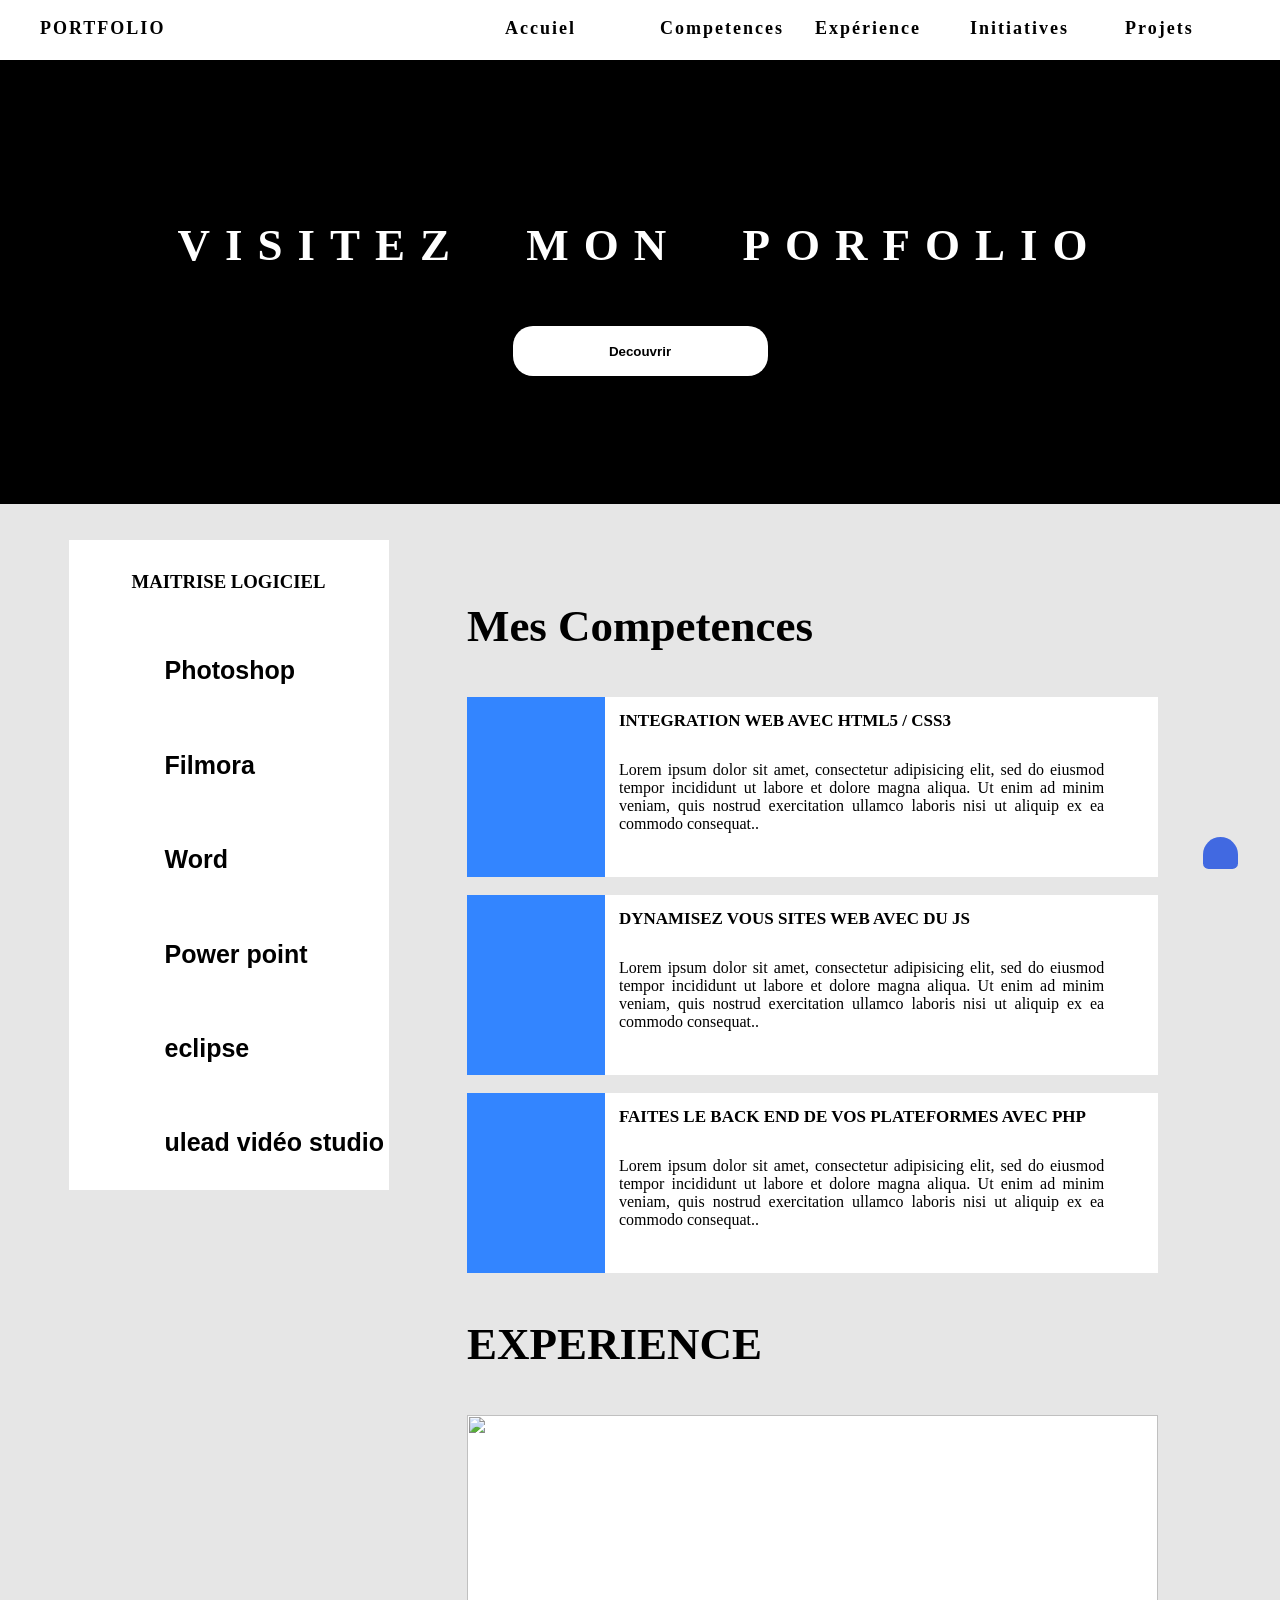
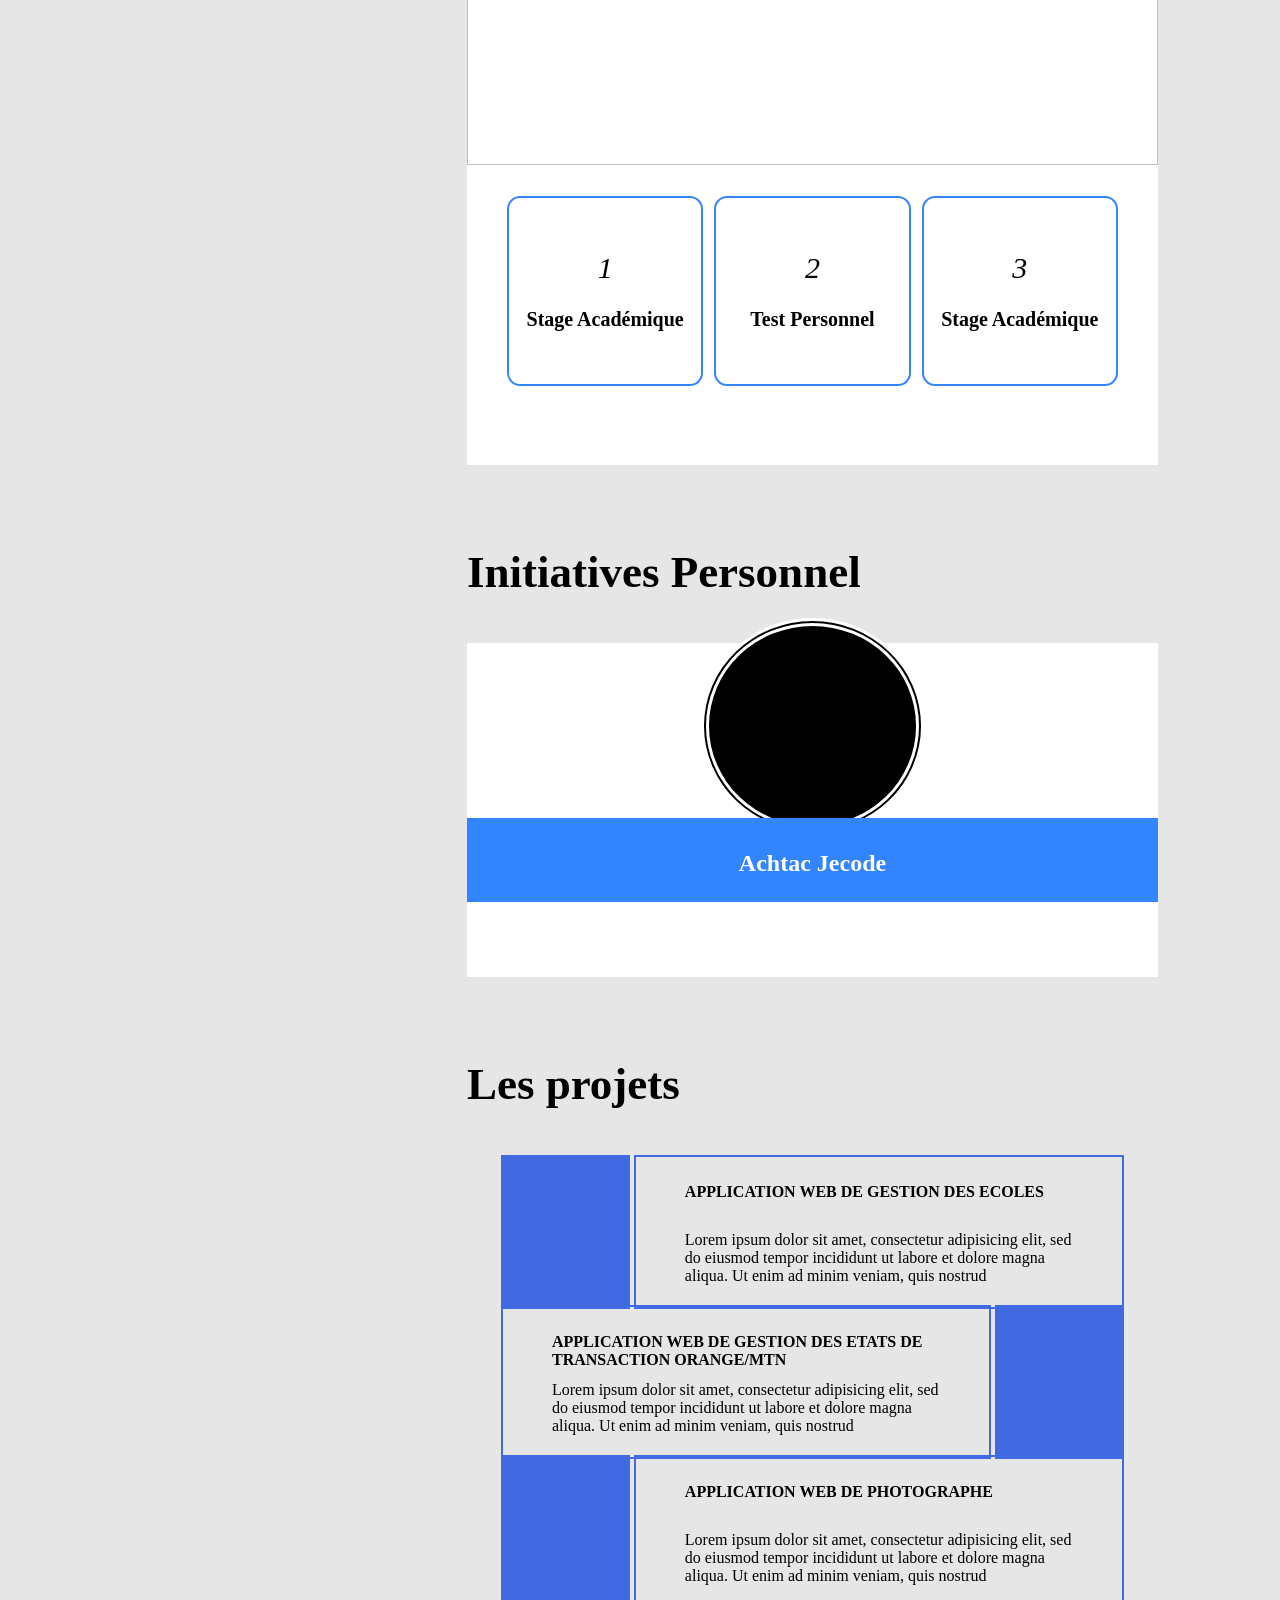
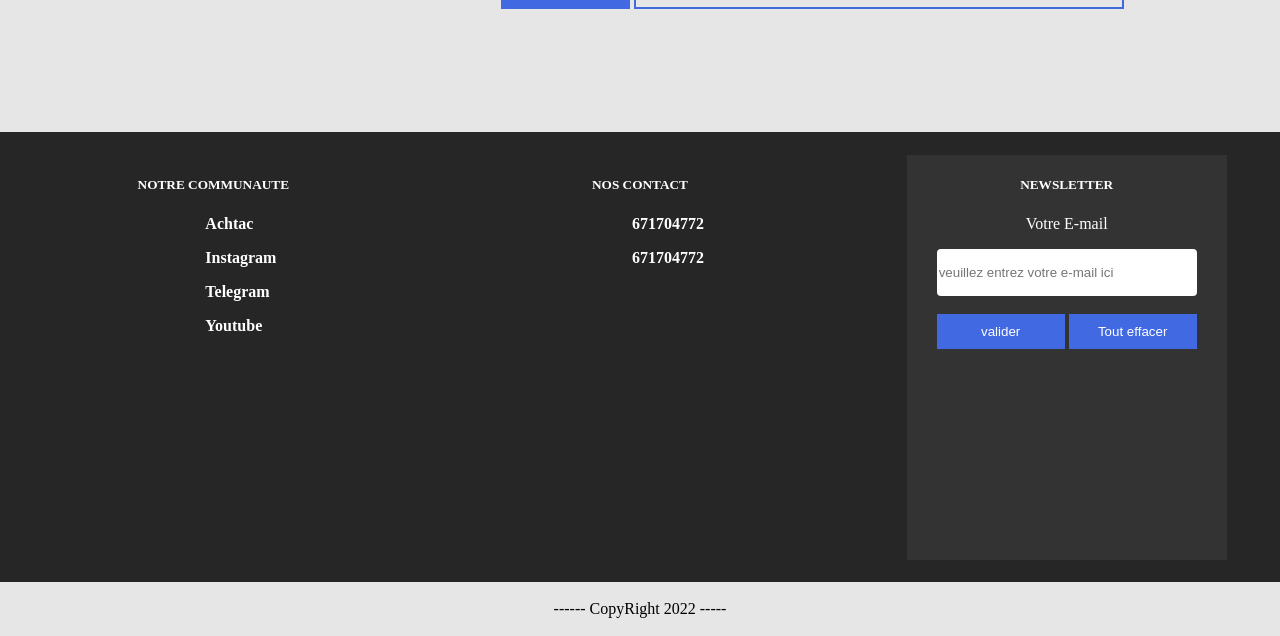
==== index.html @ c36070aa "mise en ligne" ====
<!DOCTYPE html>
 <html lang="fr" dir="ltr">
   <head>
     <meta charset="utf-8">
     <link rel="stylesheet" href="style.css">
         <meta http-equiv="X-UA-Compatible" content="IE=edge">
      <meta name="viewport" content="width=device-width, initial-scale=1.0">
     <link rel="stylesheet" href="./icon/css/all.min.css">
     <title></title>
   </head>
   <body>

            <header id="header">
              <ul>
                <li>PORTFOLIO</li>
              </ul>
                 <ul>
                  <a href="#">  <li>Accuiel</li></a>
                  <a href="#competences">  <li>Competences</li></a>
                  <a href="#exper">  <li>Expérience</li></a>
                  <a href="#ini">  <li>Initiatives</li></a>
                  <a href="#proj">  <li>Projets</li></a>
                 </ul>
            </header>
            <br><br><br>
            <div id="banniere">
    <h2>Visitez Mon PORFOLIO</h2>
    <br>
    <a href="#footer"> <button id="decouvrir">Decouvrir</button> </a>

            </div>
            <br><br>
           <div id="page">

             <div id="noti">
                <h3>MAITRISE LOGICIEL</h3>
               <div id="l1">

                 <i class="fas fa-camera"></i>
                 <strong> Photoshop</strong>

               </div>
               <div id="l1">
                 <i class="fas fa-camera"></i>
                 <strong> Filmora</strong>
               </div>
               <div id="l1">
                 <i class="fas fa-camera"></i>
                 <strong>Word</strong>
               </div>
               <div id="l1">
                 <i class="fas fa-camera"></i>
                 <strong> Power point </strong>
               </div>

               <div id="l1">

                 <i class="fas fa-camera"></i>
                 <strong> eclipse</strong>

               </div>
               <div id="l1">
                 <i class="fas fa-camera"></i>
                 <strong> ulead vidéo studio</strong>
               </div>


             </div>

            <div id="competences">
              <h3>Mes Competences</h3>

              <div id="c1">


                <span>
                  <i class="fab fa-html5"></i>
                  <i class="fab fa-css3"></i>
                </span>
                <div id="contenu">
                  <h2>Integration Web Avec HTML5 / CSS3</h2>
                  <p>
                  Lorem ipsum dolor sit amet, consectetur adipisicing elit, sed do eiusmod tempor
                   incididunt ut labore et dolore magna aliqua. Ut enim ad minim veniam, quis nostrud
                   exercitation ullamco laboris nisi ut aliquip ex ea commodo consequat..</p>

                </div>

              </div>
              <br>
              <div id="c1">
                <span>
                <i class="fab fa-js"></i>

              </span>
              <div id="contenu">
                <h2>DYnamisez Vous sites Web avec du JS</h2>
                <p>
                Lorem ipsum dolor sit amet, consectetur adipisicing elit, sed do eiusmod tempor
                 incididunt ut labore et dolore magna aliqua. Ut enim ad minim veniam, quis nostrud
                 exercitation ullamco laboris nisi ut aliquip ex ea commodo consequat..</p>

              </div>

              </div>
              <br>
              <div id="c1">
                <span>
                <i class="fab fa-php"></i>

              </span>
              <div id="contenu">
                <h2>Faites le BACK END de vos plateformes avec PHP</h2>
                <p>
                Lorem ipsum dolor sit amet, consectetur adipisicing elit, sed do eiusmod tempor
                 incididunt ut labore et dolore magna aliqua. Ut enim ad minim veniam, quis nostrud
                 exercitation ullamco laboris nisi ut aliquip ex ea commodo consequat..</p>

              </div>


              </div>
                        <h3 id="exper">EXPERIENCE</h3>

              <div id="exp">

                    <img src="./image/7.jpg" alt="">
    <br><br>
                    <div id="txt">
                      <div id="e1">

                         <i class="fas fa-paint-brush"> 1 </i>
                         <br>
                         <strong>Stage Académique</strong>

                      </div>
                      <div id="e2">
                         <i class="fas fa-paint-brush"> 2 </i>
                           <br>
                          <strong>Test Personnel</strong>

                      </div>
                      <div id="e2">
                             <i class="fas fa-paint-brush"> 3 </i>
                             <br>
                              <strong>Stage Académique</strong>
                      </div>

                    </div>





              </div>

<br><br>
   <h3 id="ini">Initiatives  Personnel</h3>
       <div  id="initiatives">

             <div id="i1">

                 <div id="circle">

                 </div>



             </div>
            <div id="i3">

                <h4 align="center">Achtac Jecode</h4>
                <em>Pour la formation en developpement web </em>

            </div>
             <div id="i2">

               <i class="fab fa-facebook"></i>
                <i class="fab fa-whatsapp"></i>
                 <i class="fab fa-instagram"></i>
                  <i class="fab fa-youtube"></i>
                  <i class="fab fa-telegram"></i>

             </div>

       </div>


<br><br>

<h3 id="proj">Les projets</h3>
<div id="projets">

<div id="p1">
<div id="num">

 <h2><i class="fas  fa-users"></i> </h2>
</div>
<div id="description">
 <h4>APPLICATION WEB DE GESTION DES ECOLES </h4>
 <p>Lorem ipsum dolor sit amet, consectetur adipisicing elit, sed do eiusmod
   tempor incididunt ut labore et dolore magna aliqua. Ut enim ad minim veniam,
   quis nostrud  </p>

</div>

</div>
<div id="p1">

  <div id="description">
    <h4>APPLICATION WEB DE GESTION DES ETATS DE TRANSACTION ORANGE/MTN  </h4>
    <p>Lorem ipsum dolor sit amet, consectetur adipisicing elit, sed do eiusmod
      tempor incididunt ut labore et dolore magna aliqua. Ut enim ad minim veniam,
      quis nostrud  </p>

  </div>
  <div id="num">
 <h2><i class="fab fa-apple"></i> </h2>
  </div>

</div>
<div id="p1">
  <div id="num">
 <h2><i class="fas fa-camera"></i> </h2>
  </div>
  <div id="description">
 <h4>APPLICATION WEB DE PHOTOGRAPHE </h4>
 <p>Lorem ipsum dolor sit amet, consectetur adipisicing elit, sed do eiusmod
   tempor incididunt ut labore et dolore magna aliqua. Ut enim ad minim veniam,
   quis nostrud  </p>
  </div>

</div>
</div>
  </div>


  <br><br>


           </div>


             <br><br><br><br><br><br> <br><br><br><br><br><br> <br><br><br><br><br><br>
             <br><br><br><br><br><br> <br><br><br><br><br><br> <br><br><br><br><br><br>
             <br><br><br><br><br><br> <br><br><br><br><br><br> <br><br><br><br><br><br>
             <br><br><br><br><br><br> <br><br><br><br><br><br> <br><br><br><br><br><br>
             <br><br><br><br><br><br> <br><br><br><br><br><br> <br><br><br><br><br><br>
             <br><br><br><br><br><br> <br><br><br><br><br><br> <br><br><br><br><br><br>
             <br><br><br><br><br><br> <br><br><br><br><br><br>

             <footer id="footer">

                   <div id="f1">
                     <h5>NOTRE COMMUNAUTE</h5>
                     <p><i class="fab fa-facebook"></i> <strong>Achtac</strong>  </p>
                     <p><i class="fab fa-instagram"></i><strong>Instagram</strong> </p>
                     <p><i class="fab fa-telegram"></i><strong> Telegram</strong> </p>
                     <p><i class="fab fa-youtube"></i><strong>Youtube</strong> </p>

                   </div>
                   <div id="f1">
                        <h5>NOS CONTACT</h5>
                        <p><i class="fab fa-whatsapp"></i> <strong>671704772</strong>  </p>
                        <p><i class="fas fa-message"></i><strong>671704772</strong> </p>

                   </div>
                   <div id="f1">
                     <h5>NEWSLETTER</h5>

                     <form  method="post">

                       <p>Votre E-mail</p>
                       <input type="email" name="email" placeholder="veuillez entrez votre e-mail ici" value="">
                      <br><br>
                     <input type="submit"  name="" value="valider">
                     <input type="reset" name="" value="Tout effacer">
                     </form>

                   </div>





             </footer>
             <br>
                <center>------ CopyRight 2022 ----- </center>
                <br>

                <a href="#banniere" id="fleche"><button id="fl"><i class="fas fa-arrow-up"></i>  </button> </a>

   </body>
   <script src="./scrollreveal.js"></script>
   <script src="./scrollreveal.min.js"></script>
   <script src="./script.js"></script>
 </html>
---- style.css ----
html{
  scroll-behavior: smooth;

}

body{
  padding: 0;
  margin: 0;
  background:#e6e6e6;
}

header{
  height: 60px;
  width: 100%;
  background:	 white;
  display: flex;
  color: black;
  font-family:agency fb;
  letter-spacing: 2px;
  font-size: 18px;
  font-weight: bold;
  position: fixed;
  z-index: 99;
}
header ul:nth-child(1){
  width:20%;
  height: 50px;
  list-style: none;

}
header ul:nth-child(2){
  width: 80%;
  height: 50px;
  display: flex;
  justify-content: flex-end;
  list-style: none;
  cursor: pointer;
}
header ul li{
  width:155px;
}header ul li:hover{
  color:royalblue;
}

header a {
  color: inherit;
  text-decoration: none;
}
#banniere{
     height:450px;
     width: 100%;
     background: url("./image/font.jpg");
     flex-direction: column;
     background-color: black;
     /* filter:grayscale(35%) contrast(55%); */
      background-blend-mode:lighten;
     background-size: cover;
     background-position: center;
     display: flex;
     justify-content: center;
     align-items: center;

}



#banniere h2{
  color: white;
  font-size: 45px;
  text-transform: uppercase;
  word-spacing: 35px;
  letter-spacing: 15px;
}
#banniere button{
  height: 50px;
  width:255px;
  border-radius: 20px;
  outline: none;
  border:none;
  font-weight: bold;
  cursor: pointer;
  background:white;
}
#banniere button:hover{
   background:orange;
   letter-spacing: 5px;
   transition: letter-spacing 0.5s;
}
#page{
  width: 100%;
  height: 650px;
  display:inline-flex;
  justify-content: center;
  align-items:flex-center;


}
#page #noti{
  position: relative;
  height: auto;
  width:25%;
  background:white;
  display: flex;
  justify-content: space-around;
  align-items: center;
  flex-direction: column;
  /* display: none; */
}
#noti #l1{
  height: 70px;
  width: 100%;
  display: flex;
  justify-content: space-between;
    font-family:agency fb,sans-serif;
  /* align-items:center; */
}
#l1 i{
  width:20%;
  height: 70px;
  display: flex;
  justify-content: center;
  align-items: center;
  font-size:35px;

}
#l1 strong{
  width:70%;
  height: 70px;
  display: flex;
  text-align: left;
  justify-content: flex-start;
  align-items: center;
  font-size: 25px;
}
#page #competences{
  height:auto;
  padding-bottom:52px;
  width:60%;
  margin-left: 25px;
  display: flex;
  padding: 15px;
  flex-direction: column;
  justify-content: space-between;
  align-items: center;
  text-align: left;


}
#competences h3{
  width: 90%;
  font-size: 45px;
  font-family:agency fb,sans-seri;
}
#c1{
  height:180px;
  width:90%;
  background: white;
  display: flex;
  justify-content: space-between;
}
#c1 span{
  height: 180px;
  width: 20%;
  font-size: 72px;
  background:  #3385ff;
  color: white;
  display: flex;
  justify-content:space-around;
  align-items: center;
  flex-direction: column;
}
#c1 #contenu{
  width: 78%;
  height:180px;
  display: flex;
  // justify-content: space-around;
  flex-direction: column;
  word-wrap: break-word;
  text-align: justify;
}
#contenu h2{
  text-transform: uppercase;
  font-size:17px;

}
#contenu p{
  width:90%;
}
#competences #exp{
  height:650px;
  width:90%;
  background: white;
  display: flex;
  flex-direction: column;
  align-items: center;
  /* justify-content: space-bet; */
}
#competences #exp img{
  height: 350px;
  width:100%;
}
#competences #exp #txt{
  width:90%;
  height: 450px;
  display: flex;
   justify-content: space-around;

}
#txt #e1,#e2,#e3{
  border-radius: 8px;

  /* border:1px solid #3385ff ; */
  height:180px;
  width:30%;
  outline:2px solid #3385ff;
  outline-offset: 3px;
  /* background: red; */
  display: flex;
  justify-content: center;
  align-items: center;
  flex-direction: column;

}
#txt i{

  font-size: 30px;

}
#txt #e1,#e2,#e3 h3{

  font-size: 20px;

}
#competences #initiatives{
  height:550px;
  width:90%;
  background: white;
  display: flex;
  flex-direction: column;
  align-items: center;
  justify-content: space-between;
}
#initiatives #i1{
  height:50%;
  width: 100%;
  background: white;
  display: flex;
  justify-content: center;
  align-items: center;
}
#initiatives #i1 #circle{

  height: 200px;
  width:30%;
  background: black;
  border-radius: 50%;
  background-image:url("./image/2.jpg");
  background-position: center;
  border:8px double white;


}
#initiatives #i3{
  height:25%;
  width: 100%;
  background: #3385ff;
  text-align: center;
  font-family:agency fb;
  font-size: 24px;
  color:white;
}

#initiatives #i2{
  height:20%;
  width: 100%;
  display: flex;
  justify-content: space-around;
  align-items: center;


}
#i2 i{
  width:55px;
  font-size: 35px;
  color:#3385ff;
  text-align: center;
}

#competences #projets{
  height:550px;
  width:90%;
  /* background: white; */
  display: flex;
  flex-direction: column;
  align-items: center;
  justify-content: space-around;

}
#projets #p1{
  height: 150px;
  width: 90%;
  display: flex;
  justify-content: space-between;
  /* background-color:red; */

}
#p1 #num{
  height:150px;
  width: 20%;
  border:2px solid royalblue;
  background: royalblue;
  text-align: center;
  display: flex;
  justify-content: center;
  align-items: center;
  font-size: 45px;
  color: white;

}
#p1 #description{
  height:150px;
  width: 78%;
  border:2px solid royalblue;
  display: flex;
  flex-direction: column;
  justify-content: space-around;
  align-items: center;
  overflow: hidden;


}
#description h4{
  width:80%;
  height: 0PX;
}
#description p{
   width: 80%;
}

footer{
  width:100%;
  height: 450px;
  background:#262626;
  display: flex;
  color: white;
  justify-content:space-around;
  align-items: center;

}
footer #f1{
  height: 90%;
  width:25%;
  /* background: red; */
  text-align: center;
  display: block;
  flex-direction: column;
  justify-content: center;
  align-items: center;
  text-align: center;
}
#f1 p{
  width: 100%;
  display: flex;
  justify-content: center;
}

#f1 p i{
  width: 15%;
  font-size: 25px;
  text-align: left;
}

#f1 p strong{
  width: 20%;
    text-align: left;
}
#f1 form{
  height: 100%;
  width: 100%;

}

#f1:nth-child(3){
  background: #333333 ;

}
form input[type="email"]{
  height: 45px;
  width:80%;
  border-radius: 4px;
  border:none;

}
form input[type="submit"],input[type="reset"]{
  height: 35px;
  width:40%;
  border:none;
  cursor: pointer;
  background: royalblue;
  color:white;
  /* border-radius: 14px; */

}
/* firstbase.io
stripeaddlass.com; */
form input[type="submit"]:hover,input[type="reset"]:hover{
  height: 35px;
  width:40%;
  border:none;
  color:black;
  /* border-radius: 14px; */
  background:orange;

  cursor: pointer;

}
#fleche{

    position: fixed;
    top:93%;
     left:94%;




}
#fleche button{
  height: 32px;
  width: 35px;
     background: royalblue;
     border:none;
     border-radius:25px 25px 8px 8px;
     color: white;
}



@media screen  and (max-width:1040px) {

  body{
    padding: 0;
    margin: 0;
    background:#e6e6e6;
  }

#banniere{
  width:100%;
}

#description h4{
  width:80%;
  height: 0PX;
  font-size:15px;
}



#initiatives #i1 #circle{

  height: 200px;
  width:40%;
  background: black;
  border-radius: 50%;
  background-image:url("./image/2.jpg");
  background-position: center;
  border:8px double white;


}

#txt #e1,#e2,#e3{
  border-radius: 8px;

  /* border:1px solid #3385ff ; */
  height:180px;
  width:30%;
  outline:2px solid #3385ff;
  outline-offset: 3px;
  /* background: red; */
  display: flex;
  justify-content: center;
  align-items: center;
  flex-direction: column;
  text-align: center;

}
#txt i{

  font-size: 35px;
  text-align: center;

}
#txt #e1,#e2,#e3 h3{

  font-size: 20px;

}
#contenu h2{
  width:90%;
  /* background: red; */
}

}




@media screen  and (max-width:900px) {

  body{
    padding: 0;
    margin: 0;
    background:#e6e6e6;
  }

#banniere{
  width:100%;
}

#projets #p1{
  height: 150px;
  width: 100%;
  display: flex;
  justify-content: space-between;
  /* background-color:red; */

}
#p1 #num{
  height:150px;
  width: 20%;
  border:2px solid royalblue;
  background: royalblue;
  text-align: center;
  display: flex;
  justify-content: center;
  align-items: center;
  font-size: 45px;
  color: white;

}
#p1 #description{
  height:150px;
  width: 78%;
  border:2px solid royalblue;
  display: flex;
  flex-direction: column;
  justify-content: space-around;
  align-items: center;
  overflow: hidden;


}
#description h4{
  width:80%;
  height: 0PX;
  font-size:12px;
}



#initiatives #i1 #circle{

  height: 200px;
  width:40%;
  background: black;
  border-radius: 50%;
  background-image:url("./image/2.jpg");
  background-position: center;
  border:8px double white;


}

#txt #e1,#e2,#e3{
  border-radius: 8px;

  /* border:1px solid #3385ff ; */
  height:180px;
  width:30%;
  outline:2px solid #3385ff;
  outline-offset: 3px;
  /* background: red; */
  display: flex;
  justify-content: center;
  align-items: center;
  flex-direction: column;
  text-align: center;
  flex-shrink: 10;
}
#txt i{

  font-size: 35px;
  text-align: center;

}
#txt #e1,#e2,#e3 h3{

  font-size: 15px;

}
#contenu h2{
  width:90%;
  /* background: red; */
}


/* les competences */

#competences h3{
  width: 90%;
  font-size: 45px;
  font-family:agency fb,sans-seri;
}
#c1{
  height:200px;
  width:100%;
  background: white;
  display: flex;
  justify-content: space-between;
}
#c1 span{
  height: 200px;
  width: 20%;
  font-size: 72px;
  background:  #3385ff;
  color: white;
  display: flex;
  justify-content:space-around;
  align-items: center;
  flex-direction: column;
}
#c1 #contenu{
  width: 80%;
  height:200px;
  display: flex;
  justify-content:space-around;
  flex-direction: column;
  word-wrap: break-word;
  text-align: justify;
  margin-left: 10px;
}
#contenu h2{
  width:90%;
  text-transform: uppercase;
  font-size:17px;

}
#contenu p{
  width:90%;
}























}
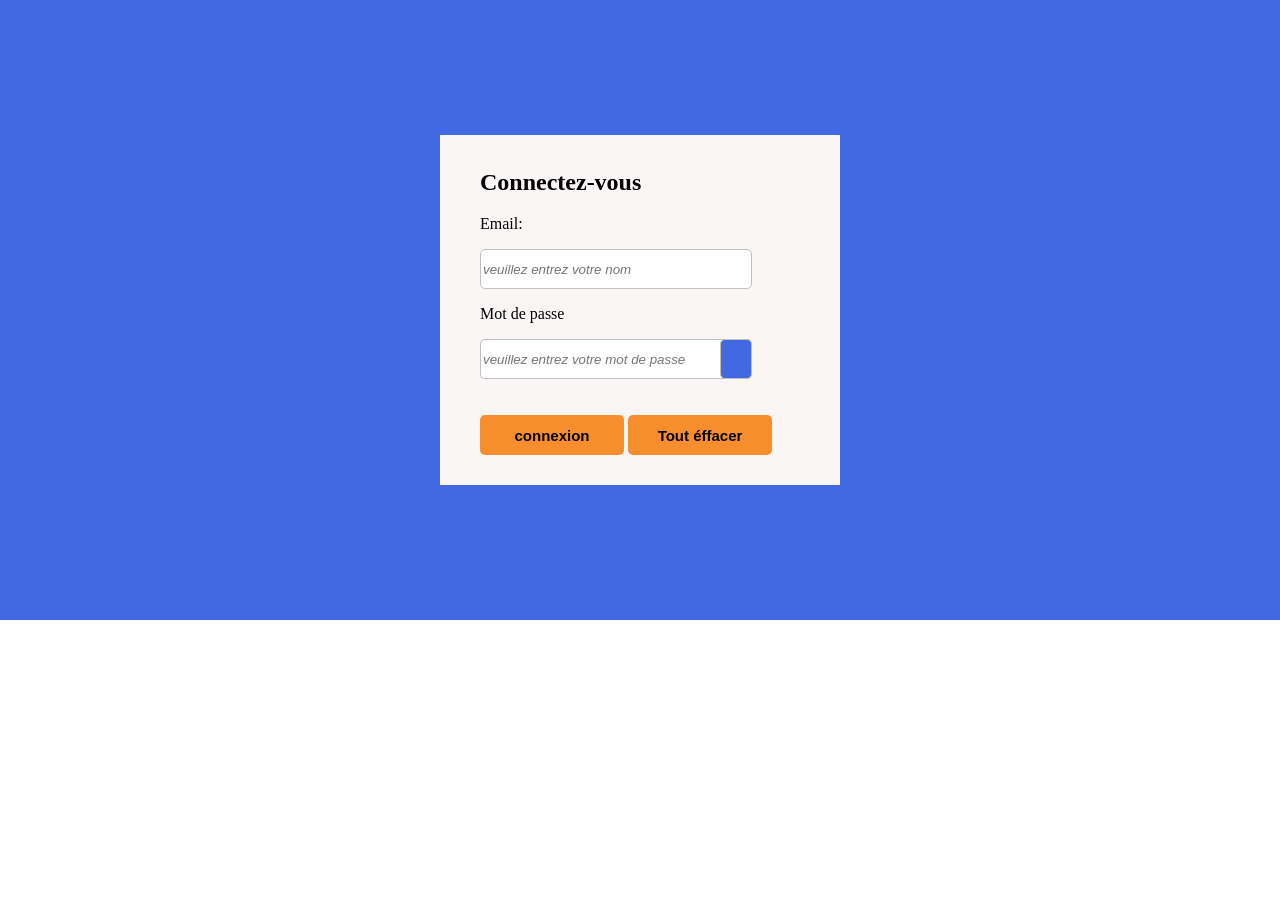
==== commit a7751416: "4ieme commi" ====
--- a/index.html
+++ b/index.html
@@ -1,298 +1,60 @@
-
- <!DOCTYPE html>
- <html lang="fr" dir="ltr">
-   <head>
-     <meta charset="utf-8">
-     <link rel="stylesheet" href="style.css">
-         <meta http-equiv="X-UA-Compatible" content="IE=edge">
-      <meta name="viewport" content="width=device-width, initial-scale=1.0">
-     <link rel="stylesheet" href="./icon/css/all.min.css">
-     <title></title>
-   </head>
-   <body>
-
-            <header id="header">
-              <ul>
-                <li>PORTFOLIO</li>
-              </ul>
-                 <ul>
-                  <a href="#">  <li>Accuiel</li></a>
-                  <a href="#competences">  <li>Competences</li></a>
-                  <a href="#exper">  <li>Expérience</li></a>
-                  <a href="#ini">  <li>Initiatives</li></a>
-                  <a href="#proj">  <li>Projets</li></a>
-                 </ul>
-            </header>
-            <br><br><br>
-            <div id="banniere">
-    <h2>Visitez Mon PORFOLIO</h2>
-    <br>
-    <a href="#footer"> <button id="decouvrir">Decouvrir</button> </a>
-
-            </div>
-            <br><br>
-           <div id="page">
-
-             <div id="noti">
-                <h3>MAITRISE LOGICIEL</h3>
-               <div id="l1">
-
-                 <i class="fas fa-camera"></i>
-                 <strong> Photoshop</strong>
-
-               </div>
-               <div id="l1">
-                 <i class="fas fa-camera"></i>
-                 <strong> Filmora</strong>
-               </div>
-               <div id="l1">
-                 <i class="fas fa-camera"></i>
-                 <strong>Word</strong>
-               </div>
-               <div id="l1">
-                 <i class="fas fa-camera"></i>
-                 <strong> Power point </strong>
-               </div>
-
-               <div id="l1">
-
-                 <i class="fas fa-camera"></i>
-                 <strong> eclipse</strong>
-
-               </div>
-               <div id="l1">
-                 <i class="fas fa-camera"></i>
-                 <strong> ulead vidéo studio</strong>
-               </div>
-
-
-             </div>
-
-            <div id="competences">
-              <h3>Mes Competences</h3>
-
-              <div id="c1">
-
-
-                <span>
-                  <i class="fab fa-html5"></i>
-                  <i class="fab fa-css3"></i>
-                </span>
-                <div id="contenu">
-                  <h2>Integration Web Avec HTML5 / CSS3</h2>
-                  <p>
-                  Lorem ipsum dolor sit amet, consectetur adipisicing elit, sed do eiusmod tempor
-                   incididunt ut labore et dolore magna aliqua. Ut enim ad minim veniam, quis nostrud
-                   exercitation ullamco laboris nisi ut aliquip ex ea commodo consequat..</p>
-
-                </div>
-
-              </div>
-              <br>
-              <div id="c1">
-                <span>
-                <i class="fab fa-js"></i>
-
-              </span>
-              <div id="contenu">
-                <h2>DYnamisez Vous sites Web avec du JS</h2>
-                <p>
-                Lorem ipsum dolor sit amet, consectetur adipisicing elit, sed do eiusmod tempor
-                 incididunt ut labore et dolore magna aliqua. Ut enim ad minim veniam, quis nostrud
-                 exercitation ullamco laboris nisi ut aliquip ex ea commodo consequat..</p>
-
-              </div>
-
-              </div>
-              <br>
-              <div id="c1">
-                <span>
-                <i class="fab fa-php"></i>
-
-              </span>
-              <div id="contenu">
-                <h2>Faites le BACK END de vos plateformes avec PHP</h2>
-                <p>
-                Lorem ipsum dolor sit amet, consectetur adipisicing elit, sed do eiusmod tempor
-                 incididunt ut labore et dolore magna aliqua. Ut enim ad minim veniam, quis nostrud
-                 exercitation ullamco laboris nisi ut aliquip ex ea commodo consequat..</p>
-
-              </div>
-
-
-              </div>
-                        <h3 id="exper">EXPERIENCE</h3>
-
-              <div id="exp">
-
-                    <img src="./image/7.jpg" alt="">
-    <br><br>
-                    <div id="txt">
-                      <div id="e1">
-
-                         <i class="fas fa-paint-brush"> 1 </i>
-                         <br>
-                         <strong>Stage Académique</strong>
-
-                      </div>
-                      <div id="e2">
-                         <i class="fas fa-paint-brush"> 2 </i>
-                           <br>
-                          <strong>Test Personnel</strong>
-
-                      </div>
-                      <div id="e2">
-                             <i class="fas fa-paint-brush"> 3 </i>
-                             <br>
-                              <strong>Stage Académique</strong>
-                      </div>
-
-                    </div>
 
 
 
+ 
+  <html lang="en">
+  <head>
+    <meta charset="UTF-8">
+    <meta http-equiv="X-UA-Compatible" content="IE=edge">
+    <meta name="viewport" content="width=device-width, initial-scale=1.0">
+    <link rel="stylesheet" href="style.css">
+    <link rel="stylesheet" href="icon/css/all.min.css">
+
+    <title>Test sur la calco</title>
+  </head>
 
 
-              </div>
+  <body id="body">
 
-<br><br>
-   <h3 id="ini">Initiatives  Personnel</h3>
-       <div  id="initiatives">
+    <div id="page">
 
-             <div id="i1">
+ <div id="formulaire">
+       <form>
 
-                 <div id="circle">
+        <h2>Connectez-vous</h2>
 
-                 </div>
+                 <p>Email:</p>
+                 <input type="text" id="texte" placeholder="veuillez entrez votre nom">
+                 <p>Mot de passe</p>
+                 <span>
+                 <input type="password" id="pw" placeholder="veuillez entrez votre mot de passe">
+                 <button id="see"><i id="icon" class="fas fa-eye-slash"></i></button>
+                </span>
+                    <br><br>
+                    <input type="submit" id="btn"  value="connexion" >
+                    
+                    <input type="reset" id="breset"   value="Tout éffacer">
+
+
+       </form>
+
+
+    </div>
+
+  </div>
+
+
+  <h1 id="txt"></h1>
+  <h1 id="pwt"></h1>
+    
+  </body>
+
+  <!-- <script src="./jquery.min.js"></script> -->
+  <script src="./scrollreveal.js"></script>
+  <script src="./scrollreveal.min.js"></script>
+<script src="./script.js"></script>
+
+  </html>
 
 
 
-             </div>
-            <div id="i3">
-
-                <h4 align="center">Achtac Jecode</h4>
-                <em>Pour la formation en developpement web </em>
-
-            </div>
-             <div id="i2">
-
-               <i class="fab fa-facebook"></i>
-                <i class="fab fa-whatsapp"></i>
-                 <i class="fab fa-instagram"></i>
-                  <i class="fab fa-youtube"></i>
-                  <i class="fab fa-telegram"></i>
-
-             </div>
-
-       </div>
-
-
-<br><br>
-
-<h3 id="proj">Les projets</h3>
-<div id="projets">
-
-<div id="p1">
-<div id="num">
-
- <h2><i class="fas  fa-users"></i> </h2>
-</div>
-<div id="description">
- <h4>APPLICATION WEB DE GESTION DES ECOLES </h4>
- <p>Lorem ipsum dolor sit amet, consectetur adipisicing elit, sed do eiusmod
-   tempor incididunt ut labore et dolore magna aliqua. Ut enim ad minim veniam,
-   quis nostrud  </p>
-
-</div>
-
-</div>
-<div id="p1">
-
-  <div id="description">
-    <h4>APPLICATION WEB DE GESTION DES ETATS DE TRANSACTION ORANGE/MTN  </h4>
-    <p>Lorem ipsum dolor sit amet, consectetur adipisicing elit, sed do eiusmod
-      tempor incididunt ut labore et dolore magna aliqua. Ut enim ad minim veniam,
-      quis nostrud  </p>
-
-  </div>
-  <div id="num">
- <h2><i class="fab fa-apple"></i> </h2>
-  </div>
-
-</div>
-<div id="p1">
-  <div id="num">
- <h2><i class="fas fa-camera"></i> </h2>
-  </div>
-  <div id="description">
- <h4>APPLICATION WEB DE PHOTOGRAPHE </h4>
- <p>Lorem ipsum dolor sit amet, consectetur adipisicing elit, sed do eiusmod
-   tempor incididunt ut labore et dolore magna aliqua. Ut enim ad minim veniam,
-   quis nostrud  </p>
-  </div>
-
-</div>
-</div>
-  </div>
-
-
-  <br><br>
-
-
-           </div>
-
-
-             <br><br><br><br><br><br> <br><br><br><br><br><br> <br><br><br><br><br><br>
-             <br><br><br><br><br><br> <br><br><br><br><br><br> <br><br><br><br><br><br>
-             <br><br><br><br><br><br> <br><br><br><br><br><br> <br><br><br><br><br><br>
-             <br><br><br><br><br><br> <br><br><br><br><br><br> <br><br><br><br><br><br>
-             <br><br><br><br><br><br> <br><br><br><br><br><br> <br><br><br><br><br><br>
-             <br><br><br><br><br><br> <br><br><br><br><br><br> <br><br><br><br><br><br>
-             <br><br><br><br><br><br> <br><br><br><br><br><br>
-
-             <footer id="footer">
-
-                   <div id="f1">
-                     <h5>NOTRE COMMUNAUTE</h5>
-                     <p><i class="fab fa-facebook"></i> <strong>Achtac</strong>  </p>
-                     <p><i class="fab fa-instagram"></i><strong>Instagram</strong> </p>
-                     <p><i class="fab fa-telegram"></i><strong> Telegram</strong> </p>
-                     <p><i class="fab fa-youtube"></i><strong>Youtube</strong> </p>
-
-                   </div>
-                   <div id="f1">
-                        <h5>NOS CONTACT</h5>
-                        <p><i class="fab fa-whatsapp"></i> <strong>671704772</strong>  </p>
-                        <p><i class="fas fa-message"></i><strong>671704772</strong> </p>
-
-                   </div>
-                   <div id="f1">
-                     <h5>NEWSLETTER</h5>
-
-                     <form  method="post">
-
-                       <p>Votre E-mail</p>
-                       <input type="email" name="email" placeholder="veuillez entrez votre e-mail ici" value="">
-                      <br><br>
-                     <input type="submit"  name="" value="valider">
-                     <input type="reset" name="" value="Tout effacer">
-                     </form>
-
-                   </div>
-
-
-
-
-
-             </footer>
-             <br>
-                <center>------ CopyRight 2022 ----- </center>
-                <br>
-
-                <a href="#banniere" id="fleche"><button id="fl"><i class="fas fa-arrow-up"></i>  </button> </a>
-
-   </body>
-   <script src="./scrollreveal.js"></script>
-   <script src="./scrollreveal.min.js"></script>
-   <script src="./script.js"></script>
- </html>
--- a/style.css
+++ b/style.css
@@ -1,674 +1,141 @@
-html{
-  scroll-behavior: smooth;
+body{
+    padding: 0;
+    margin: 0;
+    overflow: hidden;
+}
+#page{
+  
+    height: 620px;
+    display: flex;
+    justify-content: center;
+    align-items: center;
+    background-color: royalblue;
+    display: flex;
+    justify-content: center;
+    align-items: center;
+    display: flex;
+    justify-content: center;
+    align-items: center;
+}
+#formulaire{
+    height:350px;
+    width: 400px;
+    display: flex;
+    justify-content: center;
+    align-items: center;
+    background-color: rgb(250, 246, 246);
+ transition: all 2s;
+}
+#formulaire:hover{
+    transform: perspective(500px) rotateX(0deg) rotateY(30deg);
+    
+}
+form{
+    width: 80%;
+}
+form input[type="text"],input[type="password"]{
+    height: 40px;
+    width: 85%;
+    border:1px solid silver;
+    border-radius: 5px;
+    background-color: white;
+    outline:none;
+    /* outline: 1px solid silver; */
+ 
+}
+form input[type="submit"],input[type="reset"]{
+
+    height: 40px;
+    width: 45%;
+    border:1px solid silver;
+    border-radius: 5px;
+    background-color: rgb(247, 142, 45);
+    border:none;
+    font-weight: bold;
+    font-size: 15px;
+    cursor: pointer;
+
+}
+form input[type="password"] {
+
+    border-right: none;
+    outline: none;
+    width:85%;
+    
+
+
+}
+form input[type="text"]:nth-child(2){
+
+    border-right: none;
+    outline: none;
+    width:80%;
+    background-color: red;
+   
+    
+
+
+}
+form input[type="submit"]:hover,input[type="reset"]:hover{
+
+    background-color: rgb(252, 184, 107);
+
+}
+form ::-webkit-input-placeholder{
+    /* letter-spacing: 1px; */
+    font-style: italic;
+}
+form span{
+    display:flex;
+
+}
+span button i{
+    height: auto;
+    width: 100%;
+    /* background-color: red; */
+}
+span button{
+    /* border-radius:0px 10px 10px 0px ; */
+    border-left:none;
+    border:1px solid silver;
+    border-radius: 5px;
+    /* background-color: white; */
+    border-right:1px solid silver;
+    border-top:1px solid silver;
+    border-bottom:1px solid silver;
+    /* margin-right: 25px; */
+    background-color: royalblue  ;
+    color: white;
+    cursor:pointer;
+    position: relative;
+    left: -10%;
+    height: 40px;
+    outline: none;
+    width: 32px;
 
 }
 
-body{
-  padding: 0;
-  margin: 0;
-  background:#e6e6e6;
+#txt{
+    position: absolute;
+    top:25px;
+    height: 450px;
+    background-color: transparent;
+    width:455px;
+    display:flex;
+    justify-content: center;
+    align-items: center;
+    color: white;
 }
 
-header{
-  height: 60px;
-  width: 100%;
-  background:	 white;
-  display: flex;
-  color: black;
-  font-family:agency fb;
-  letter-spacing: 2px;
-  font-size: 18px;
-  font-weight: bold;
-  position: fixed;
-  z-index: 99;
-}
-header ul:nth-child(1){
-  width:20%;
-  height: 50px;
-  list-style: none;
-
-}
-header ul:nth-child(2){
-  width: 80%;
-  height: 50px;
-  display: flex;
-  justify-content: flex-end;
-  list-style: none;
-  cursor: pointer;
-}
-header ul li{
-  width:155px;
-}header ul li:hover{
-  color:royalblue;
-}
-
-header a {
-  color: inherit;
-  text-decoration: none;
-}
-#banniere{
-     height:450px;
-     width: 100%;
-     background: url("./image/font.jpg");
-     flex-direction: column;
-     background-color: black;
-     /* filter:grayscale(35%) contrast(55%); */
-      background-blend-mode:lighten;
-     background-size: cover;
-     background-position: center;
-     display: flex;
-     justify-content: center;
-     align-items: center;
-
-}
-
-
-
-#banniere h2{
-  color: white;
-  font-size: 45px;
-  text-transform: uppercase;
-  word-spacing: 35px;
-  letter-spacing: 15px;
-}
-#banniere button{
-  height: 50px;
-  width:255px;
-  border-radius: 20px;
-  outline: none;
-  border:none;
-  font-weight: bold;
-  cursor: pointer;
-  background:white;
-}
-#banniere button:hover{
-   background:orange;
-   letter-spacing: 5px;
-   transition: letter-spacing 0.5s;
-}
-#page{
-  width: 100%;
-  height: 650px;
-  display:inline-flex;
-  justify-content: center;
-  align-items:flex-center;
-
-
-}
-#page #noti{
-  position: relative;
-  height: auto;
-  width:25%;
-  background:white;
-  display: flex;
-  justify-content: space-around;
-  align-items: center;
-  flex-direction: column;
-  /* display: none; */
-}
-#noti #l1{
-  height: 70px;
-  width: 100%;
-  display: flex;
-  justify-content: space-between;
-    font-family:agency fb,sans-serif;
-  /* align-items:center; */
-}
-#l1 i{
-  width:20%;
-  height: 70px;
-  display: flex;
-  justify-content: center;
-  align-items: center;
-  font-size:35px;
-
-}
-#l1 strong{
-  width:70%;
-  height: 70px;
-  display: flex;
-  text-align: left;
-  justify-content: flex-start;
-  align-items: center;
-  font-size: 25px;
-}
-#page #competences{
-  height:auto;
-  padding-bottom:52px;
-  width:60%;
-  margin-left: 25px;
-  display: flex;
-  padding: 15px;
-  flex-direction: column;
-  justify-content: space-between;
-  align-items: center;
-  text-align: left;
-
-
-}
-#competences h3{
-  width: 90%;
-  font-size: 45px;
-  font-family:agency fb,sans-seri;
-}
-#c1{
-  height:180px;
-  width:90%;
-  background: white;
-  display: flex;
-  justify-content: space-between;
-}
-#c1 span{
-  height: 180px;
-  width: 20%;
-  font-size: 72px;
-  background:  #3385ff;
-  color: white;
-  display: flex;
-  justify-content:space-around;
-  align-items: center;
-  flex-direction: column;
-}
-#c1 #contenu{
-  width: 78%;
-  height:180px;
-  display: flex;
-  // justify-content: space-around;
-  flex-direction: column;
-  word-wrap: break-word;
-  text-align: justify;
-}
-#contenu h2{
-  text-transform: uppercase;
-  font-size:17px;
-
-}
-#contenu p{
-  width:90%;
-}
-#competences #exp{
-  height:650px;
-  width:90%;
-  background: white;
-  display: flex;
-  flex-direction: column;
-  align-items: center;
-  /* justify-content: space-bet; */
-}
-#competences #exp img{
-  height: 350px;
-  width:100%;
-}
-#competences #exp #txt{
-  width:90%;
-  height: 450px;
-  display: flex;
-   justify-content: space-around;
-
-}
-#txt #e1,#e2,#e3{
-  border-radius: 8px;
-
-  /* border:1px solid #3385ff ; */
-  height:180px;
-  width:30%;
-  outline:2px solid #3385ff;
-  outline-offset: 3px;
-  /* background: red; */
-  display: flex;
-  justify-content: center;
-  align-items: center;
-  flex-direction: column;
-
-}
-#txt i{
-
-  font-size: 30px;
-
-}
-#txt #e1,#e2,#e3 h3{
-
-  font-size: 20px;
-
-}
-#competences #initiatives{
-  height:550px;
-  width:90%;
-  background: white;
-  display: flex;
-  flex-direction: column;
-  align-items: center;
-  justify-content: space-between;
-}
-#initiatives #i1{
-  height:50%;
-  width: 100%;
-  background: white;
-  display: flex;
-  justify-content: center;
-  align-items: center;
-}
-#initiatives #i1 #circle{
-
-  height: 200px;
-  width:30%;
-  background: black;
-  border-radius: 50%;
-  background-image:url("./image/2.jpg");
-  background-position: center;
-  border:8px double white;
-
-
-}
-#initiatives #i3{
-  height:25%;
-  width: 100%;
-  background: #3385ff;
-  text-align: center;
-  font-family:agency fb;
-  font-size: 24px;
-  color:white;
-}
-
-#initiatives #i2{
-  height:20%;
-  width: 100%;
-  display: flex;
-  justify-content: space-around;
-  align-items: center;
-
-
-}
-#i2 i{
-  width:55px;
-  font-size: 35px;
-  color:#3385ff;
-  text-align: center;
-}
-
-#competences #projets{
-  height:550px;
-  width:90%;
-  /* background: white; */
-  display: flex;
-  flex-direction: column;
-  align-items: center;
-  justify-content: space-around;
-
-}
-#projets #p1{
-  height: 150px;
-  width: 90%;
-  display: flex;
-  justify-content: space-between;
-  /* background-color:red; */
-
-}
-#p1 #num{
-  height:150px;
-  width: 20%;
-  border:2px solid royalblue;
-  background: royalblue;
-  text-align: center;
-  display: flex;
-  justify-content: center;
-  align-items: center;
-  font-size: 45px;
-  color: white;
-
-}
-#p1 #description{
-  height:150px;
-  width: 78%;
-  border:2px solid royalblue;
-  display: flex;
-  flex-direction: column;
-  justify-content: space-around;
-  align-items: center;
-  overflow: hidden;
-
-
-}
-#description h4{
-  width:80%;
-  height: 0PX;
-}
-#description p{
-   width: 80%;
-}
-
-footer{
-  width:100%;
-  height: 450px;
-  background:#262626;
-  display: flex;
-  color: white;
-  justify-content:space-around;
-  align-items: center;
-
-}
-footer #f1{
-  height: 90%;
-  width:25%;
-  /* background: red; */
-  text-align: center;
-  display: block;
-  flex-direction: column;
-  justify-content: center;
-  align-items: center;
-  text-align: center;
-}
-#f1 p{
-  width: 100%;
-  display: flex;
-  justify-content: center;
-}
-
-#f1 p i{
-  width: 15%;
-  font-size: 25px;
-  text-align: left;
-}
-
-#f1 p strong{
-  width: 20%;
-    text-align: left;
-}
-#f1 form{
-  height: 100%;
-  width: 100%;
-
-}
-
-#f1:nth-child(3){
-  background: #333333 ;
-
-}
-form input[type="email"]{
-  height: 45px;
-  width:80%;
-  border-radius: 4px;
-  border:none;
-
-}
-form input[type="submit"],input[type="reset"]{
-  height: 35px;
-  width:40%;
-  border:none;
-  cursor: pointer;
-  background: royalblue;
-  color:white;
-  /* border-radius: 14px; */
-
-}
-/* firstbase.io
-stripeaddlass.com; */
-form input[type="submit"]:hover,input[type="reset"]:hover{
-  height: 35px;
-  width:40%;
-  border:none;
-  color:black;
-  /* border-radius: 14px; */
-  background:orange;
-
-  cursor: pointer;
-
-}
-#fleche{
-
-    position: fixed;
-    top:93%;
-     left:94%;
-
-
-
-
-}
-#fleche button{
-  height: 32px;
-  width: 35px;
-     background: royalblue;
-     border:none;
-     border-radius:25px 25px 8px 8px;
-     color: white;
-}
-
-
-
-@media screen  and (max-width:1040px) {
-
-  body{
-    padding: 0;
-    margin: 0;
-    background:#e6e6e6;
-  }
-
-#banniere{
-  width:100%;
-}
-
-#description h4{
-  width:80%;
-  height: 0PX;
-  font-size:15px;
-}
-
-
-
-#initiatives #i1 #circle{
-
-  height: 200px;
-  width:40%;
-  background: black;
-  border-radius: 50%;
-  background-image:url("./image/2.jpg");
-  background-position: center;
-  border:8px double white;
-
-
-}
-
-#txt #e1,#e2,#e3{
-  border-radius: 8px;
-
-  /* border:1px solid #3385ff ; */
-  height:180px;
-  width:30%;
-  outline:2px solid #3385ff;
-  outline-offset: 3px;
-  /* background: red; */
-  display: flex;
-  justify-content: center;
-  align-items: center;
-  flex-direction: column;
-  text-align: center;
-
-}
-#txt i{
-
-  font-size: 35px;
-  text-align: center;
-
-}
-#txt #e1,#e2,#e3 h3{
-
-  font-size: 20px;
-
-}
-#contenu h2{
-  width:90%;
-  /* background: red; */
-}
-
-}
-
-
-
-
-@media screen  and (max-width:900px) {
-
-  body{
-    padding: 0;
-    margin: 0;
-    background:#e6e6e6;
-  }
-
-#banniere{
-  width:100%;
-}
-
-#projets #p1{
-  height: 150px;
-  width: 100%;
-  display: flex;
-  justify-content: space-between;
-  /* background-color:red; */
-
-}
-#p1 #num{
-  height:150px;
-  width: 20%;
-  border:2px solid royalblue;
-  background: royalblue;
-  text-align: center;
-  display: flex;
-  justify-content: center;
-  align-items: center;
-  font-size: 45px;
-  color: white;
-
-}
-#p1 #description{
-  height:150px;
-  width: 78%;
-  border:2px solid royalblue;
-  display: flex;
-  flex-direction: column;
-  justify-content: space-around;
-  align-items: center;
-  overflow: hidden;
-
-
-}
-#description h4{
-  width:80%;
-  height: 0PX;
-  font-size:12px;
-}
-
-
-
-#initiatives #i1 #circle{
-
-  height: 200px;
-  width:40%;
-  background: black;
-  border-radius: 50%;
-  background-image:url("./image/2.jpg");
-  background-position: center;
-  border:8px double white;
-
-
-}
-
-#txt #e1,#e2,#e3{
-  border-radius: 8px;
-
-  /* border:1px solid #3385ff ; */
-  height:180px;
-  width:30%;
-  outline:2px solid #3385ff;
-  outline-offset: 3px;
-  /* background: red; */
-  display: flex;
-  justify-content: center;
-  align-items: center;
-  flex-direction: column;
-  text-align: center;
-  flex-shrink: 10;
-}
-#txt i{
-
-  font-size: 35px;
-  text-align: center;
-
-}
-#txt #e1,#e2,#e3 h3{
-
-  font-size: 15px;
-
-}
-#contenu h2{
-  width:90%;
-  /* background: red; */
-}
-
-
-/* les competences */
-
-#competences h3{
-  width: 90%;
-  font-size: 45px;
-  font-family:agency fb,sans-seri;
-}
-#c1{
-  height:200px;
-  width:100%;
-  background: white;
-  display: flex;
-  justify-content: space-between;
-}
-#c1 span{
-  height: 200px;
-  width: 20%;
-  font-size: 72px;
-  background:  #3385ff;
-  color: white;
-  display: flex;
-  justify-content:space-around;
-  align-items: center;
-  flex-direction: column;
-}
-#c1 #contenu{
-  width: 80%;
-  height:200px;
-  display: flex;
-  justify-content:space-around;
-  flex-direction: column;
-  word-wrap: break-word;
-  text-align: justify;
-  margin-left: 10px;
-}
-#contenu h2{
-  width:90%;
-  text-transform: uppercase;
-  font-size:17px;
-
-}
-#contenu p{
-  width:90%;
-}
-
-
-
-
-
-
-
-
-
-
-
-
-
-
-
-
-
-
-
-
-
-
-
-}
+#pwt{
+    position: absolute;
+    top:25px;
+    left: 69%;
+    height: 450px;
+    background-color: transparent;
+    width:350px;
+    display:flex;
+    justify-content: center;
+    align-items: center;
+    color: white;
+}
